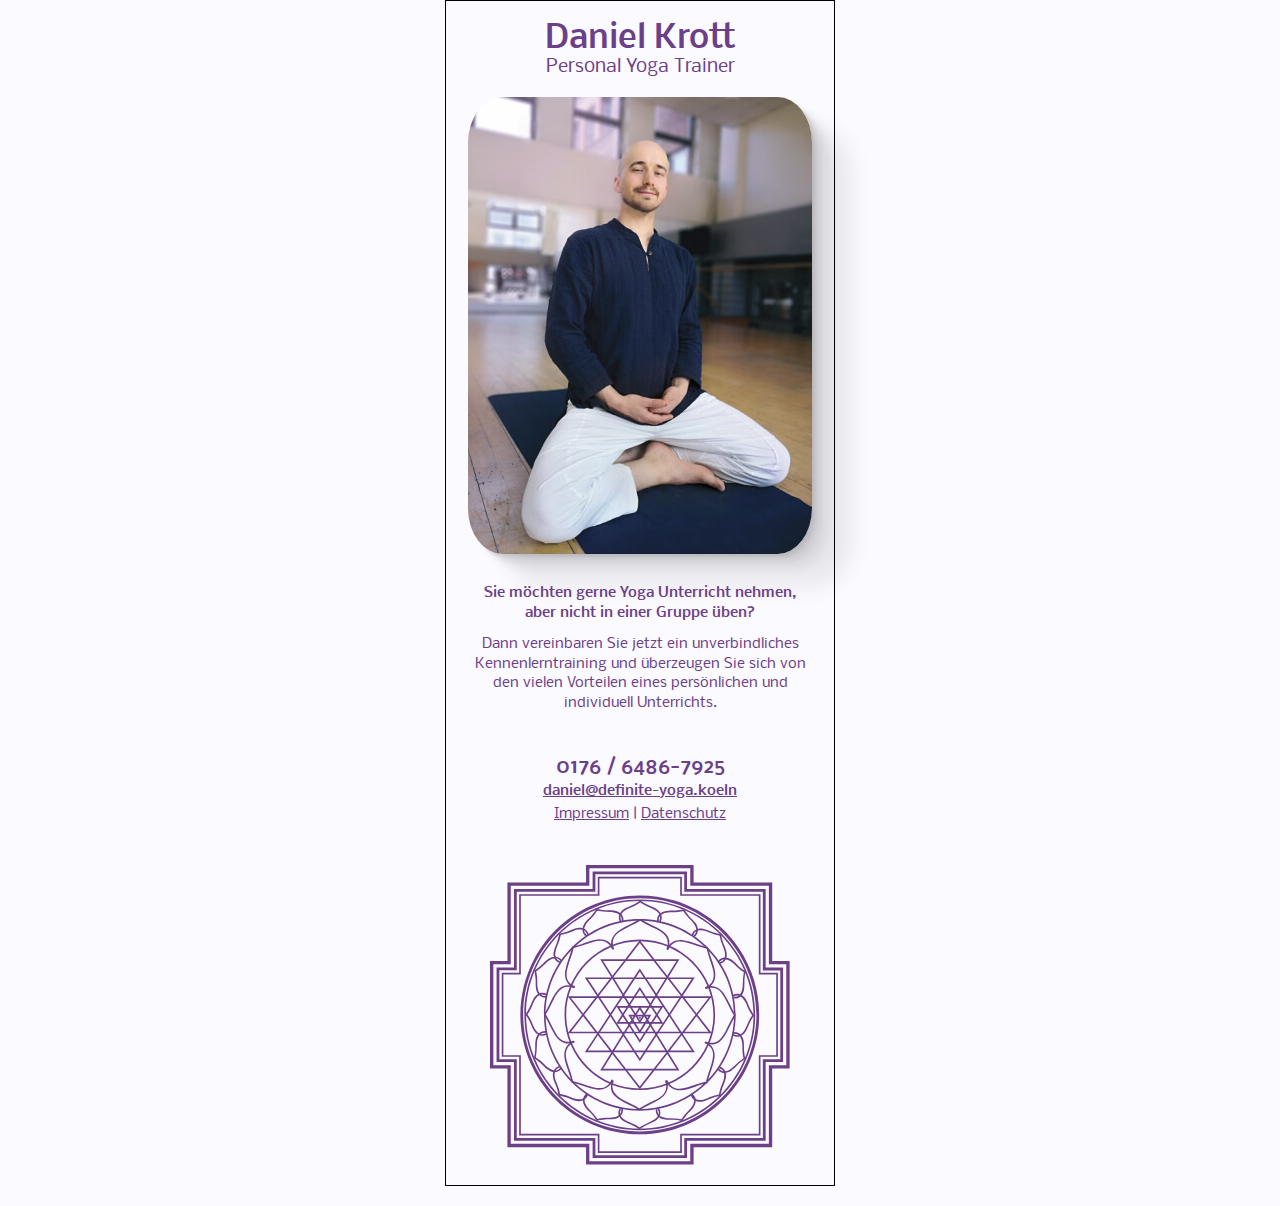
==== index.html @ dec08fe0 "mobile version update" ====
<!DOCTYPE html>
<html lang="de">
	<head>
		<meta charset="UTF-8" />
		<meta name="viewport" content="width=device-width, initial-scale=1.0" />
		<title>Definite Yoga Köln</title>
		<link rel="stylesheet" href="./styles.css" />
	</head>
	<body>
		<div class="wrapper">
			<h1>Daniel Krott</h1>
			<h2>Personal Yoga Trainer</h2>
			<img class="img-daniel" src="./images/dk.jpg" alt="Mann im Lotussitz lächelt in die Kamera" />
			<h3>
				Sie möchten gerne Yoga Unterricht nehmen, <br />
				aber nicht in einer Gruppe üben?
			</h3>
			<p>
				Dann vereinbaren Sie jetzt ein unverbindliches Kennenlerntraining und überzeugen Sie sich von den vielen Vorteilen eines persönlichen und
				individuell Unterrichts.
			</p>
			<div class="contact">
				<p style="font-weight: 500; font-size: 20px">0176 / 6486-7925</p>
				<p style="font-weight: 500"><a href="mailto:daniel@definite-yoga.koeln">daniel@definite-yoga.koeln</a></p>
				<div style="margin-top: 4px; font-weight: 400"><a href="./impressum.html">Impressum</a> | <a href="./datenschutz.html">Datenschutz</a></div>
			</div>
			<img class="img-el" src="./images/el.svg" alt="" />
		</div>
	</body>
</html>
---- styles.css ----
/* 6B4088 purple */
/* FBFAFF white */

/* nobile-regular - latin */
@font-face {
	font-display: swap; /* Check https://developer.mozilla.org/en-US/docs/Web/CSS/@font-face/font-display for other options. */
	font-family: 'Nobile';
	font-style: normal;
	font-weight: 400;
	src: url('./fonts/nobile-v17-latin-regular.woff2') format('woff2'),
		/* Chrome 36+, Opera 23+, Firefox 39+, Safari 12+, iOS 10+ */ url('./fonts/nobile-v17-latin-regular.ttf') format('truetype'); /* Chrome 4+, Firefox 3.5+, IE 9+, Safari 3.1+, iOS 4.2+, Android Browser 2.2+ */
}

/* nobile-500 - latin */
@font-face {
	font-display: swap; /* Check https://developer.mozilla.org/en-US/docs/Web/CSS/@font-face/font-display for other options. */
	font-family: 'Nobile';
	font-style: normal;
	font-weight: 500;
	src: url('./fonts/nobile-v17-latin-500.woff2') format('woff2'),
		/* Chrome 36+, Opera 23+, Firefox 39+, Safari 12+, iOS 10+ */ url('./fonts/nobile-v17-latin-500.ttf') format('truetype'); /* Chrome 4+, Firefox 3.5+, IE 9+, Safari 3.1+, iOS 4.2+, Android Browser 2.2+ */
}

* {
	margin: 0;
	padding: 0;
	box-sizing: border-box;
	color: #6b4088;
}

body {
	font-family: 'Nobile', sans-serif;
	color: #6b4088;
	background-color: #fbfaff;
	display: flex;
	flex-direction: column;
	align-items: center;
	text-align: center;
	padding-bottom: 20px;
}

h1 {
	font-size: 26px;
	font-weight: 500;
}

h2 {
	font-size: 18px;
	font-weight: 400;
}

h3 {
	font-size: 14px;
	font-weight: 500;
	padding-bottom: 12px;
	line-height: 140%;
}

p {
	font-size: 14px;
	font-weight: 400;
	line-height: 140%;
}

.img-daniel {
	margin-top: 20px;
	margin-bottom: 30px;
	border-radius: 10%;
	box-shadow: 1.1px 0.9px 0.6px rgba(0, 0, 0, 0.022), 2.6px 2.1px 1.5px rgba(0, 0, 0, 0.032), 4.9px 4px 2.9px rgba(0, 0, 0, 0.04),
		8.7px 7.1px 5.1px rgba(0, 0, 0, 0.048), 16.3px 13.4px 9.6px rgba(0, 0, 0, 0.058), 39px 32px 23px rgba(0, 0, 0, 0.08);
}

.img-el {
	width: 300px;
	height: 300px;
	margin-top: 40px;
}

.wrapper {
	width: 100%;
	padding: 20px 20px;
	max-width: 390px;
	position: relative;
	display: flex;
	flex-direction: column;
	align-items: center;
	border: 1px solid black;
}

.contact {
	margin-top: 40px;
	font-size: 14px;
	font-weight: 500;
	line-height: 140%;
}

@media (max-width: 1281px) {
	h1 {
		font-size: 32px;
	}
}
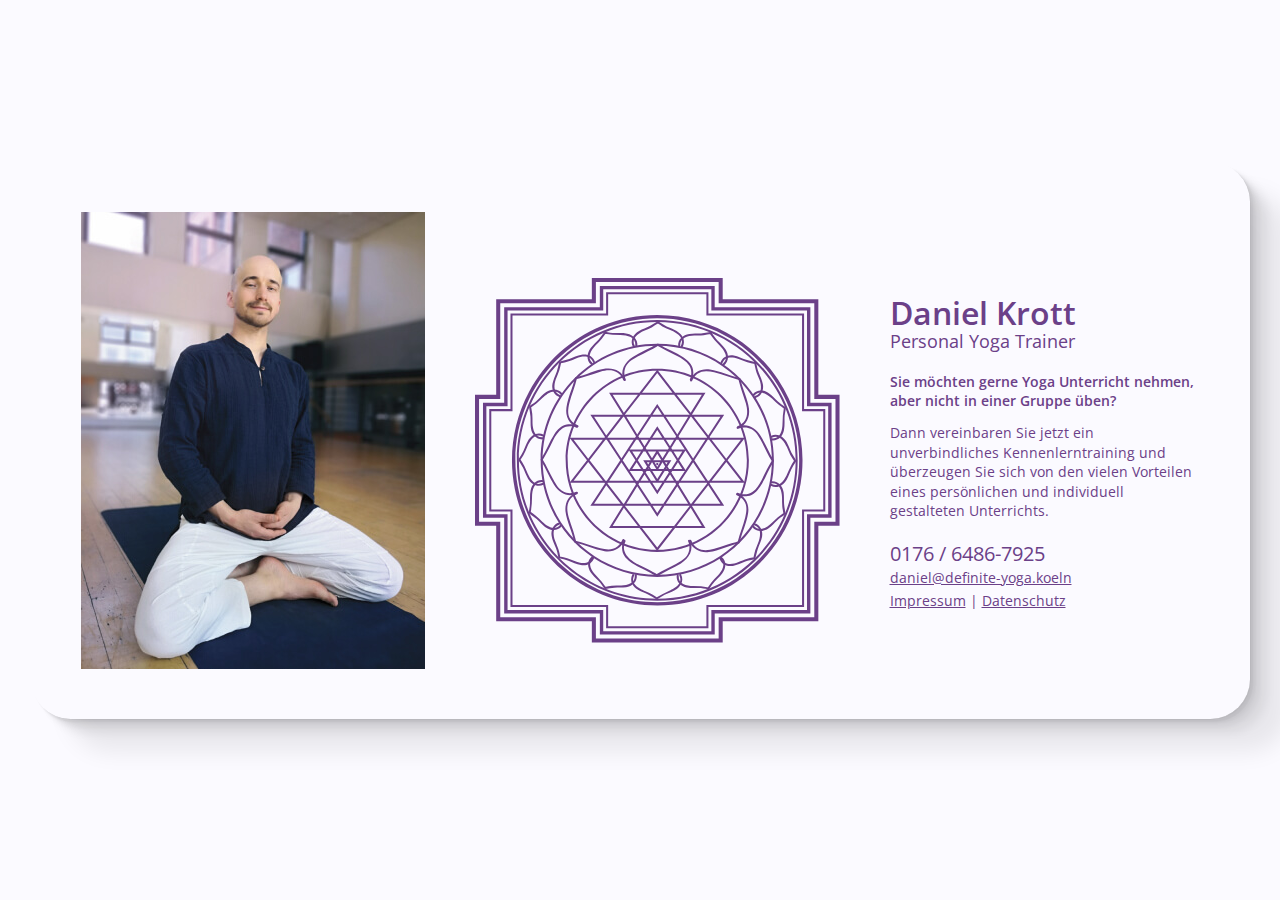
==== commit efbb83cc: "finish for now" ====
--- a/index.html
+++ b/index.html
@@ -17,14 +17,44 @@
 			</h3>
 			<p>
 				Dann vereinbaren Sie jetzt ein unverbindliches Kennenlerntraining und überzeugen Sie sich von den vielen Vorteilen eines persönlichen und
-				individuell Unterrichts.
+				individuell gestalteten Unterrichts.
 			</p>
 			<div class="contact">
-				<p style="font-weight: 500; font-size: 20px">0176 / 6486-7925</p>
-				<p style="font-weight: 500"><a href="mailto:daniel@definite-yoga.koeln">daniel@definite-yoga.koeln</a></p>
+				<a href="tel:017664867925" style="font-size: 20px; display: block; margin-bottom: 8px">0176 / 6486-7925</a>
+				<p><a href="mailto:daniel@definite-yoga.koeln">daniel@definite-yoga.koeln</a></p>
 				<div style="margin-top: 4px; font-weight: 400"><a href="./impressum.html">Impressum</a> | <a href="./datenschutz.html">Datenschutz</a></div>
 			</div>
 			<img class="img-el" src="./images/el.svg" alt="" />
 		</div>
+		<!-- +++++++++++++++++++++++++++++++++++++++
+    DESKTOP
+    +++++++++++++++++++++++++++++++++++++++ -->
+
+		<div class="wrapper-desktop">
+			<img class="img-daniel" src="./images/dk.jpg" alt="Mann im Lotussitz lächelt in die Kamera" />
+			<img class="img-el" src="./images/el.svg" alt="" />
+			<div class="text">
+				<div class="head">
+					<h1>Daniel Krott</h1>
+					<h2>Personal Yoga Trainer</h2>
+				</div>
+				<div class="copy">
+					<h3>
+						Sie möchten gerne Yoga Unterricht nehmen, <br />
+						aber nicht in einer Gruppe üben?
+					</h3>
+					<p>
+						Dann vereinbaren Sie jetzt ein unverbindliches Kennenlerntraining und überzeugen Sie sich von den vielen Vorteilen eines persönlichen
+						und individuell gestalteten Unterrichts.
+					</p>
+				</div>
+
+				<div class="contact">
+					<p style="font-size: 20px">0176 / 6486-7925</p>
+					<p><a href="mailto:daniel@definite-yoga.koeln">daniel@definite-yoga.koeln</a></p>
+					<div style="margin-top: 4px; font-weight: 400"><a href="./impressum.html">Impressum</a> | <a href="./datenschutz.html">Datenschutz</a></div>
+				</div>
+			</div>
+		</div>
 	</body>
 </html>
--- a/styles.css
+++ b/styles.css
@@ -1,24 +1,24 @@
 /* 6B4088 purple */
 /* FBFAFF white */
 
-/* nobile-regular - latin */
+/* open-sans-regular - latin */
 @font-face {
 	font-display: swap; /* Check https://developer.mozilla.org/en-US/docs/Web/CSS/@font-face/font-display for other options. */
-	font-family: 'Nobile';
+	font-family: 'Open Sans';
 	font-style: normal;
 	font-weight: 400;
-	src: url('./fonts/nobile-v17-latin-regular.woff2') format('woff2'),
-		/* Chrome 36+, Opera 23+, Firefox 39+, Safari 12+, iOS 10+ */ url('./fonts/nobile-v17-latin-regular.ttf') format('truetype'); /* Chrome 4+, Firefox 3.5+, IE 9+, Safari 3.1+, iOS 4.2+, Android Browser 2.2+ */
+	src: url('./fonts/open-sans-v35-latin-regular.woff2') format('woff2'),
+		/* Chrome 36+, Opera 23+, Firefox 39+, Safari 12+, iOS 10+ */ url('./fonts/open-sans-v35-latin-regular.ttf') format('truetype'); /* Chrome 4+, Firefox 3.5+, IE 9+, Safari 3.1+, iOS 4.2+, Android Browser 2.2+ */
 }
 
-/* nobile-500 - latin */
+/* open-sans-600 - latin */
 @font-face {
 	font-display: swap; /* Check https://developer.mozilla.org/en-US/docs/Web/CSS/@font-face/font-display for other options. */
-	font-family: 'Nobile';
+	font-family: 'Open Sans';
 	font-style: normal;
-	font-weight: 500;
-	src: url('./fonts/nobile-v17-latin-500.woff2') format('woff2'),
-		/* Chrome 36+, Opera 23+, Firefox 39+, Safari 12+, iOS 10+ */ url('./fonts/nobile-v17-latin-500.ttf') format('truetype'); /* Chrome 4+, Firefox 3.5+, IE 9+, Safari 3.1+, iOS 4.2+, Android Browser 2.2+ */
+	font-weight: 600;
+	src: url('./fonts/open-sans-v35-latin-600.woff2') format('woff2'),
+		/* Chrome 36+, Opera 23+, Firefox 39+, Safari 12+, iOS 10+ */ url('./fonts/open-sans-v35-latin-600.ttf') format('truetype'); /* Chrome 4+, Firefox 3.5+, IE 9+, Safari 3.1+, iOS 4.2+, Android Browser 2.2+ */
 }
 
 * {
@@ -29,29 +29,31 @@
 }
 
 body {
-	font-family: 'Nobile', sans-serif;
+	font-family: 'Open Sans', sans-serif;
 	color: #6b4088;
 	background-color: #fbfaff;
 	display: flex;
 	flex-direction: column;
 	align-items: center;
+	justify-content: center;
 	text-align: center;
 	padding-bottom: 20px;
 }
 
 h1 {
 	font-size: 26px;
-	font-weight: 500;
+	font-weight: 600;
 }
 
 h2 {
 	font-size: 18px;
 	font-weight: 400;
+	margin-top: -5px;
 }
 
 h3 {
 	font-size: 14px;
-	font-weight: 500;
+	font-weight: 600;
 	padding-bottom: 12px;
 	line-height: 140%;
 }
@@ -84,18 +86,83 @@
 	display: flex;
 	flex-direction: column;
 	align-items: center;
-	border: 1px solid black;
+}
+
+.wrapper-imprint {
+	width: 100%;
+	padding: 20px 20px;
+	max-width: 390px;
+	position: relative;
+	display: flex;
+	flex-direction: column;
+	align-items: center;
+}
+
+.wrapper-desktop {
+	display: none;
+	min-width: 500px;
+	box-shadow: 1.1px 0.9px 0.6px rgba(0, 0, 0, 0.022), 2.6px 2.1px 1.5px rgba(0, 0, 0, 0.032), 4.9px 4px 2.9px rgba(0, 0, 0, 0.04),
+		8.7px 7.1px 5.1px rgba(0, 0, 0, 0.048), 16.3px 13.4px 9.6px rgba(0, 0, 0, 0.058), 39px 32px 23px rgba(0, 0, 0, 0.08);
+	border-radius: 40px;
 }
 
 .contact {
 	margin-top: 40px;
 	font-size: 14px;
-	font-weight: 500;
+	font-weight: 600;
 	line-height: 140%;
+	font-weight: 600;
 }
 
-@media (max-width: 1281px) {
+@media (min-width: 1280px) {
 	h1 {
 		font-size: 32px;
 	}
+
+	.wrapper {
+		display: none;
+	}
+
+	.wrapper-desktop {
+		display: flex;
+		align-items: center;
+		padding: 50px;
+	}
+
+	body {
+		align-items: center;
+		justify-content: center;
+		text-align: left;
+		height: 100vh;
+	}
+
+	.body-imprint {
+		justify-content: flex-start;
+	}
+
+	.img-daniel {
+		border-radius: 0;
+		margin: 0;
+		box-shadow: none;
+	}
+
+	.img-el {
+		width: 365px;
+		height: 365px;
+		margin-left: 50px;
+	}
+
+	.text {
+		height: 360px;
+		padding-top: 22px;
+		width: 310px;
+		margin-left: 50px;
+		display: flex;
+		flex-direction: column;
+		justify-content: space-around;
+	}
+
+	.contact {
+		margin-top: 0;
+	}
 }
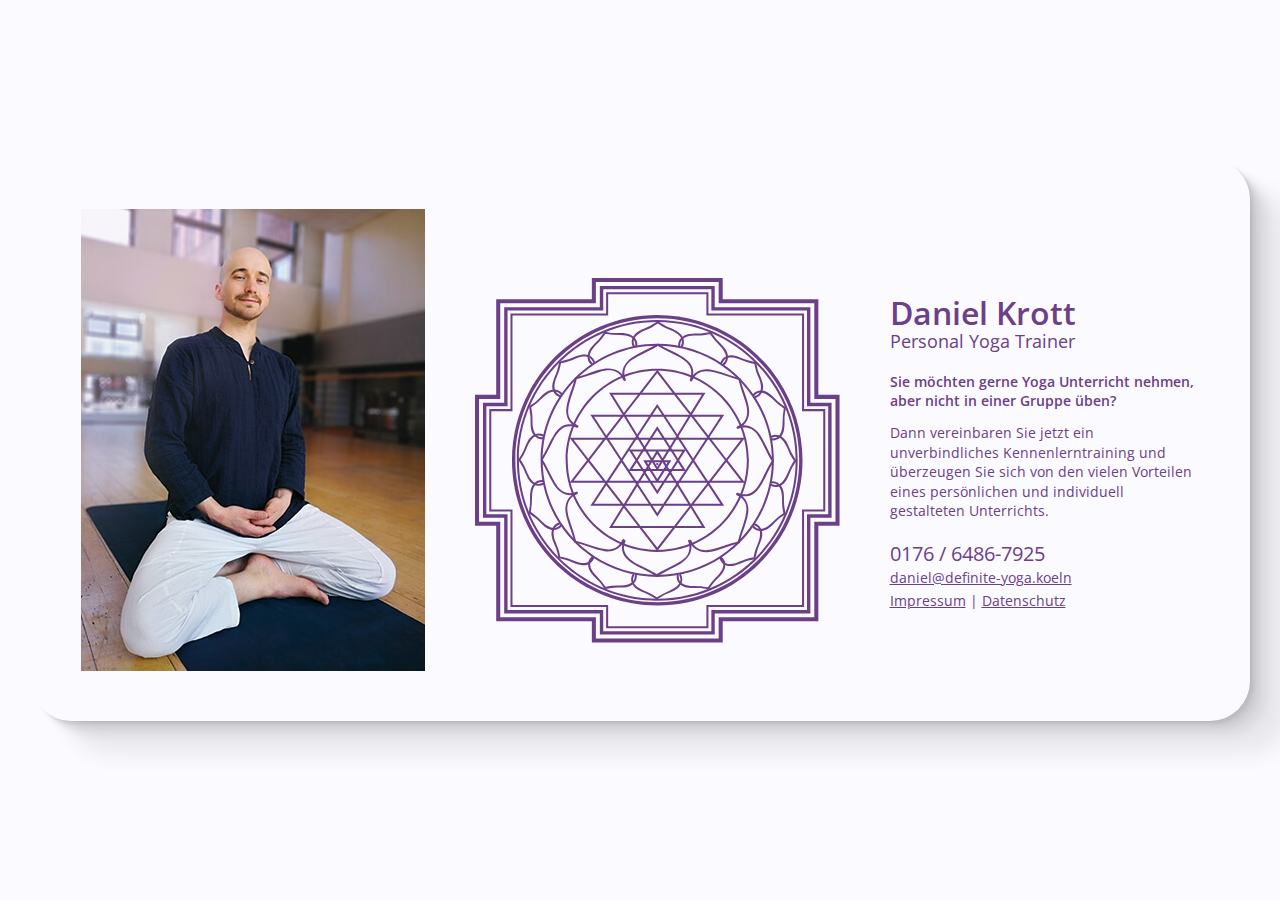
==== commit 8eb41c3c: "added responsive images / updated Imprint" ====
--- a/index.html
+++ b/index.html
@@ -10,7 +10,7 @@
 		<div class="wrapper">
 			<h1>Daniel Krott</h1>
 			<h2>Personal Yoga Trainer</h2>
-			<img class="img-daniel" src="./images/dk.jpg" alt="Mann im Lotussitz lächelt in die Kamera" />
+			<img class="img-daniel" srcset="./images/dk.jpg, ./images/dk_2x.jpg 2x" src="./images/dk_2x.jpg" alt="Mann im Lotussitz lächelt in die Kamera" />
 			<h3>
 				Sie möchten gerne Yoga Unterricht nehmen, <br />
 				aber nicht in einer Gruppe üben?
@@ -24,15 +24,17 @@
 				<p><a href="mailto:daniel@definite-yoga.koeln">daniel@definite-yoga.koeln</a></p>
 				<div style="margin-top: 4px; font-weight: 400"><a href="./impressum.html">Impressum</a> | <a href="./datenschutz.html">Datenschutz</a></div>
 			</div>
-			<img class="img-el" src="./images/el.svg" alt="" />
+			<img class="img-el" src="./images/el.svg" alt="Sri Yantra" />
 		</div>
 		<!-- +++++++++++++++++++++++++++++++++++++++
     DESKTOP
     +++++++++++++++++++++++++++++++++++++++ -->
 
 		<div class="wrapper-desktop">
-			<img class="img-daniel" src="./images/dk.jpg" alt="Mann im Lotussitz lächelt in die Kamera" />
-			<img class="img-el" src="./images/el.svg" alt="" />
+			<!-- <img class="img-daniel" src="./images/dk.jpg" alt="Mann im Lotussitz lächelt in die Kamera" /> -->
+			<img class="img-daniel" srcset="./images/dk.jpg, ./images/dk_2x.jpg 2x" src="./images/dk_2x.jpg" alt="Mann im Lotussitz lächelt in die Kamera" />
+
+			<img class="img-el" src="./images/el.svg" alt="Sri Yantra" />
 			<div class="text">
 				<div class="head">
 					<h1>Daniel Krott</h1>
--- a/styles.css
+++ b/styles.css
@@ -68,6 +68,7 @@
 	margin-top: 20px;
 	margin-bottom: 30px;
 	border-radius: 10%;
+	width: 344px;
 	box-shadow: 1.1px 0.9px 0.6px rgba(0, 0, 0, 0.022), 2.6px 2.1px 1.5px rgba(0, 0, 0, 0.032), 4.9px 4px 2.9px rgba(0, 0, 0, 0.04),
 		8.7px 7.1px 5.1px rgba(0, 0, 0, 0.048), 16.3px 13.4px 9.6px rgba(0, 0, 0, 0.058), 39px 32px 23px rgba(0, 0, 0, 0.08);
 }
